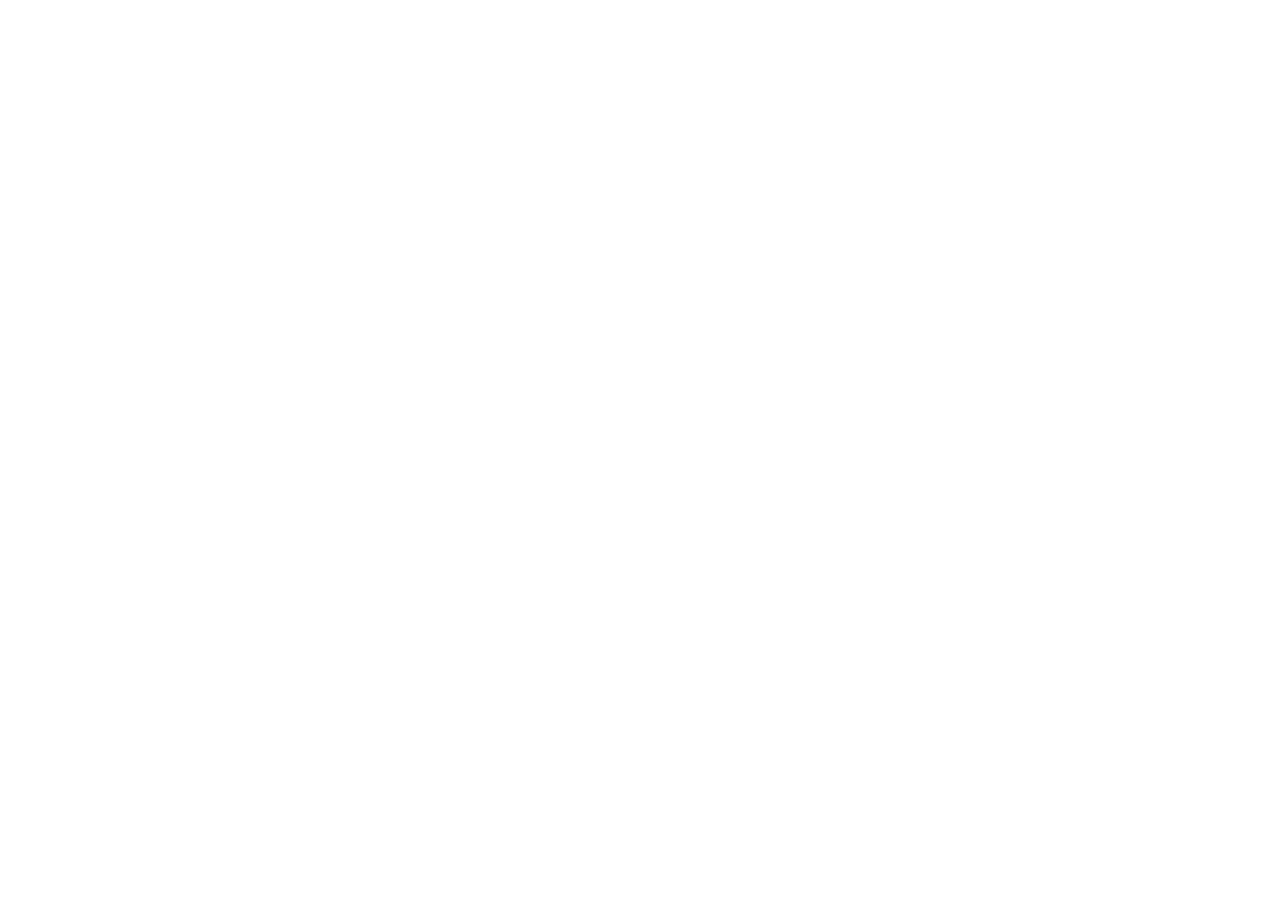
==== index.html @ 93b6d6fd "Basic file structure" ====
<!DOCTYPE html>
<html lang="en">

<head>
    <!-- Required meta tags -->
    <meta charset="utf-8">
    <meta name="viewport" content="width=device-width, initial-scale=1, shrink-to-fit=no">
    <meta http-equiv="X-UA-Compatible" content="ie=edge">

    <!-- Bootstrap CSS -->
    <link rel="stylesheet" href="https://stackpath.bootstrapcdn.com/bootstrap/4.4.1/css/bootstrap.min.css"
        integrity="sha384-Vkoo8x4CGsO3+Hhxv8T/Q5PaXtkKtu6ug5TOeNV6gBiFeWPGFN9MuhOf23Q9Ifjh" crossorigin="anonymous">

    <!-- FontAwesome icons CSS -->
    <link rel="stylesheet" href="https://use.fontawesome.com/releases/v5.8.1/css/all.css"
        integrity="sha384-50oBUHEmvpQ+1lW4y57PTFmhCaXp0ML5d60M1M7uH2+nqUivzIebhndOJK28anvf" crossorigin="anonymous" />

    <!-- Google fonts CSS -->
    <link href="https://fonts.googleapis.com/css?family=Open+Sans&display=swap" rel="stylesheet" />

    <!-- link to my CSS-->
    <link rel="stylesheet" type="text/css" href="style.css">

    <!-- link to animate css on this folder-->
    <link rel="stylesheet" type="text/css" href="animate.css">

    <!-- link to jQuery-->
    <script src="https://code.jquery.com/jquery-3.4.1.js"
        integrity="sha256-WpOohJOqMqqyKL9FccASB9O0KwACQJpFTUBLTYOVvVU=" crossorigin="anonymous"></script>

    <title>Document Title</title>
</head>

<body>



    <!-- link to my javascript-->
    <script type="text/javascript" src="data.js"></script>
    <script type="text/javascript" src="mainjs.js">
    </script>

</body>

</html>
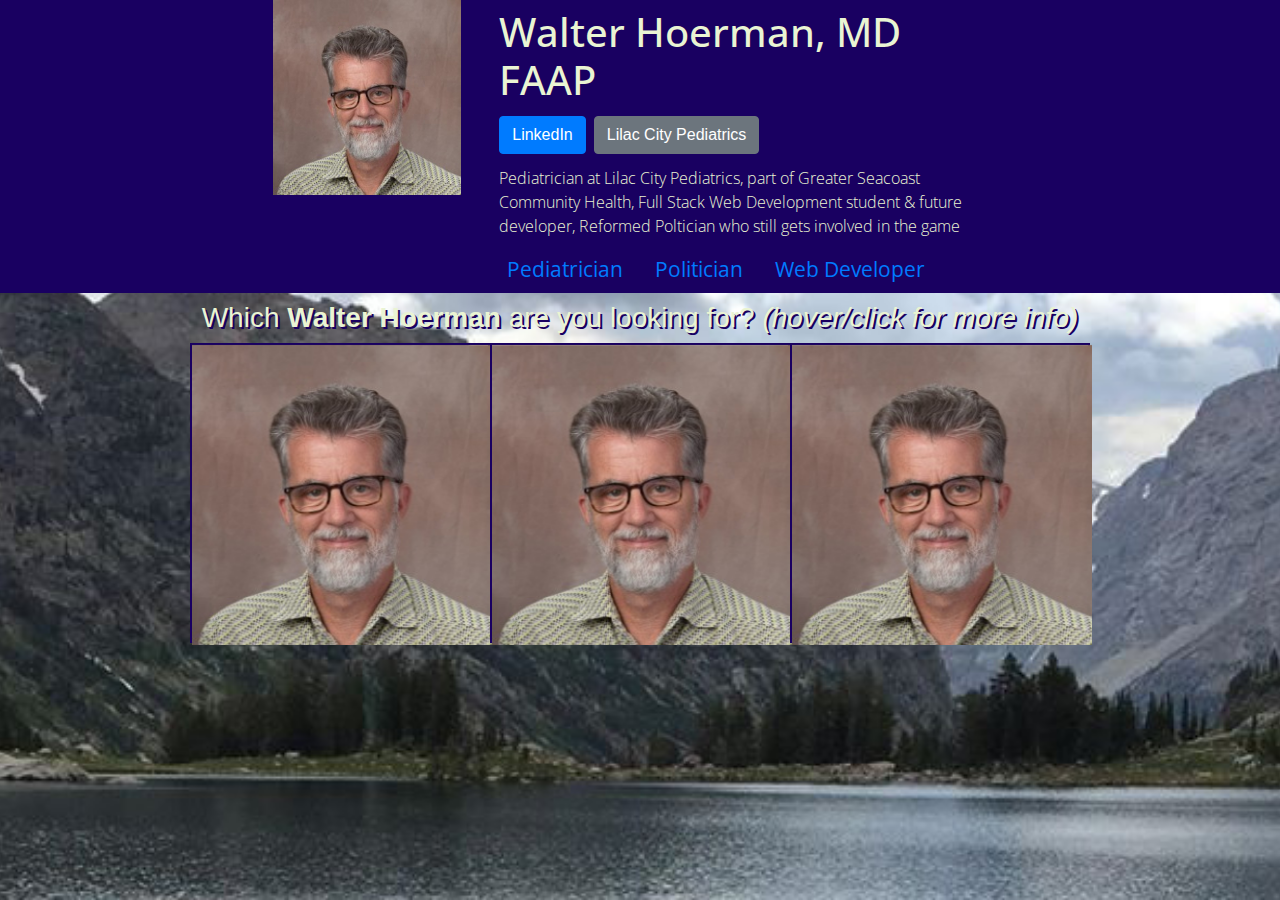
==== commit d7464ee5: "format and adding pages" ====
--- a/index.html
+++ b/index.html
@@ -33,6 +33,83 @@
 
 <body>
 
+    <div class="container-fluid header">
+        <div class="row justify-content-center">
+            <div class=" col-sm-3 col-md-2">
+                <img src="./assets/images/Headshot.jpg" class="img-fluid headshot" alt="Walter Hoerman Image">
+            </div>
+            <div class="col-md-5">
+                <h1 class="nameHeader m-2">Walter Hoerman, MD FAAP</h1>
+                <div class="row m-1">
+                    <a class="btn btn-primary fab fa-linkedin-in m-1"
+                        href="https://www.linkedin.com/in/walter-hoerman-b086459/" role="button"> LinkedIn</a>
+                    <a class="btn btn-secondary fas fa-user-md  m-1" href="http://www.lilaccity.com/" role="button">
+                        Lilac City Pediatrics</a>
+                </div>
+                <p class="lead m-2">Pediatrician at Lilac City Pediatrics, part of Greater Seacoast Community Health,
+                    Full Stack Web Development student & future developer, Reformed Poltician who still gets involved in the game
+                </p>
+                <ul class="nav">
+                    <li class="nav-item menu">
+                        <a class="nav-link" href="./pediatrician.html">Pediatrician</a>
+                    </li>
+                    <li class="nav-item menu">
+                        <a class="nav-link" href="./politics.html">Politician</a>
+                    </li>
+                    <li class="nav-item menu">
+                        <a class="nav-link" href="./portfolio.html">Web Developer</a>
+                    </li>
+                </ul>
+            </div>
+        </div>
+    </div>
+    <div>
+        <h3 class="choiceHeader text-center m-2">Which <strong>Walter Hoerman</strong> are you looking for? <em>(hover/click for more info)</em></h3>
+    </div>
+<div class = "row justify-content-center">
+    <div class="flip-card">
+        <div class="flip-card-inner">
+          <div class="flip-card-front">
+            <img src="./assets/images/Headshot.jpg" alt="Avatar" style="width:300px;height:300px;">
+          </div>
+          <div class="flip-card-back">
+            <h2>Pediatrician</h2>
+            <p>A pediatrician in Rochester for over three decades,Walter Hoerman MD formed Lilac City Pediatrics, a small group private practice, in 1996. In 2018, LCP merged with Greater Seacoast Community Health to become a non-profit FQHC.</p>
+            <div class="row justify-content-center">
+              <a class="btn btn-warning" href="./pediatrician.html" role="button">Click here for more info</a>
+            </div>
+            
+          </div>
+        </div>
+      </div>      
+    <div class="flip-card">
+        <div class="flip-card-inner">
+          <div class="flip-card-front">
+            <img src="./assets/images/Headshot.jpg" alt="Avatar" style="width:300px;height:300px;">
+          </div>
+          <div class="flip-card-back">
+            <h2>Politician</h2>
+            <p>Involved in politics for over 30 years, including serving as May of Rochester, NH 200-2002. He has been chair of the Rochester Democratic Committee and served on several candidate committees, both loca and national.</p>
+            <div class="row justify-content-center">
+              <a class="btn btn-warning" href="./politics.html.html" role="button">Click here for more info</a>
+          </div>
+        </div>
+      </div>  
+    </div>    
+    <div class="flip-card">
+        <div class="flip-card-inner">
+          <div class="flip-card-front">
+            <img src="./assets/images/Headshot.jpg" alt="Avatar" style="width:300px;height:300px;">
+          </div>
+          <div class="flip-card-back">
+            <h2>Web Developer</h2>
+            <p>In 2020, Walter Hoerman embarked on developing a new career, after 3 decades as a doctor. Always having an interest in computers, the Full Stack Web Development Bootcamp at UNH is the perfect palce to start.</p>
+            <a class="btn btn-warning" href="./portfolio.html.html" role="button">Click here for more info</a>
+          </div>
+          </div>
+        </div>
+      </div>
+    </div>
 
 
     <!-- link to my javascript-->
--- a/style.css
+++ b/style.css
@@ -0,0 +1,85 @@
+body {
+  background: url("./assets/images/tetons.jpg") no-repeat center center fixed;
+  -webkit-background-size: cover;
+  -moz-background-size: cover;
+  background-size: cover;
+  -o-background-size: cover;
+  flex: content;
+}
+
+.header{
+    background-color:#190061;
+    padding: 0em;
+    margin: 0em;
+}
+
+.nameHeader {
+    font-family: Roboto, Open Sans;
+    color: #EAF4D3;
+}
+
+.lead {
+    font-family: Roboto, Open Sans;
+    color: #EAF4D3;
+    font-size: 1em;
+}
+
+.headshot {
+    margin: 0em;
+    padding-right: 1em;
+    padding: 0em;
+}
+
+.choiceHeader {
+    color: #EAF4D3;
+    text-shadow: 2px 2px #190061;
+}
+
+.menu {
+    font-family: Roboto, Open Sans;
+    font-size: 1.3em;
+    color: #EAF4D3;
+}
+
+
+/* The flip card container*/
+.flip-card {
+    background-color: transparent;
+    width: 300px;
+    height: 300px;
+    border: 2px solid #190061;
+    perspective: 1000px; /* allows the the 3D effect */
+  }
+  
+  /* This container is needed to position the front and back side */
+  .flip-card-inner {
+    position: relative;
+    width: 100%;
+    height: 100%;
+    text-align: center;
+    transition: transform 0.8s;
+    transform-style: preserve-3d;
+  }
+  
+  /*horizontal flip when mouse over the flip box container */
+  .flip-card:hover .flip-card-inner {
+    transform: rotateY(180deg);
+  }
+  
+  /* Position the front and back side */
+  .flip-card-front, .flip-card-back {
+    position: absolute;
+    width: 100%;
+    height: 100%;
+    -webkit-backface-visibility: hidden;
+    backface-visibility: hidden;
+  }
+  
+  
+  /* back of the card */
+  .flip-card-back {
+    background-color: #190061;
+    color: #EAF4D3;
+    transform: rotateY(180deg);
+  }
+  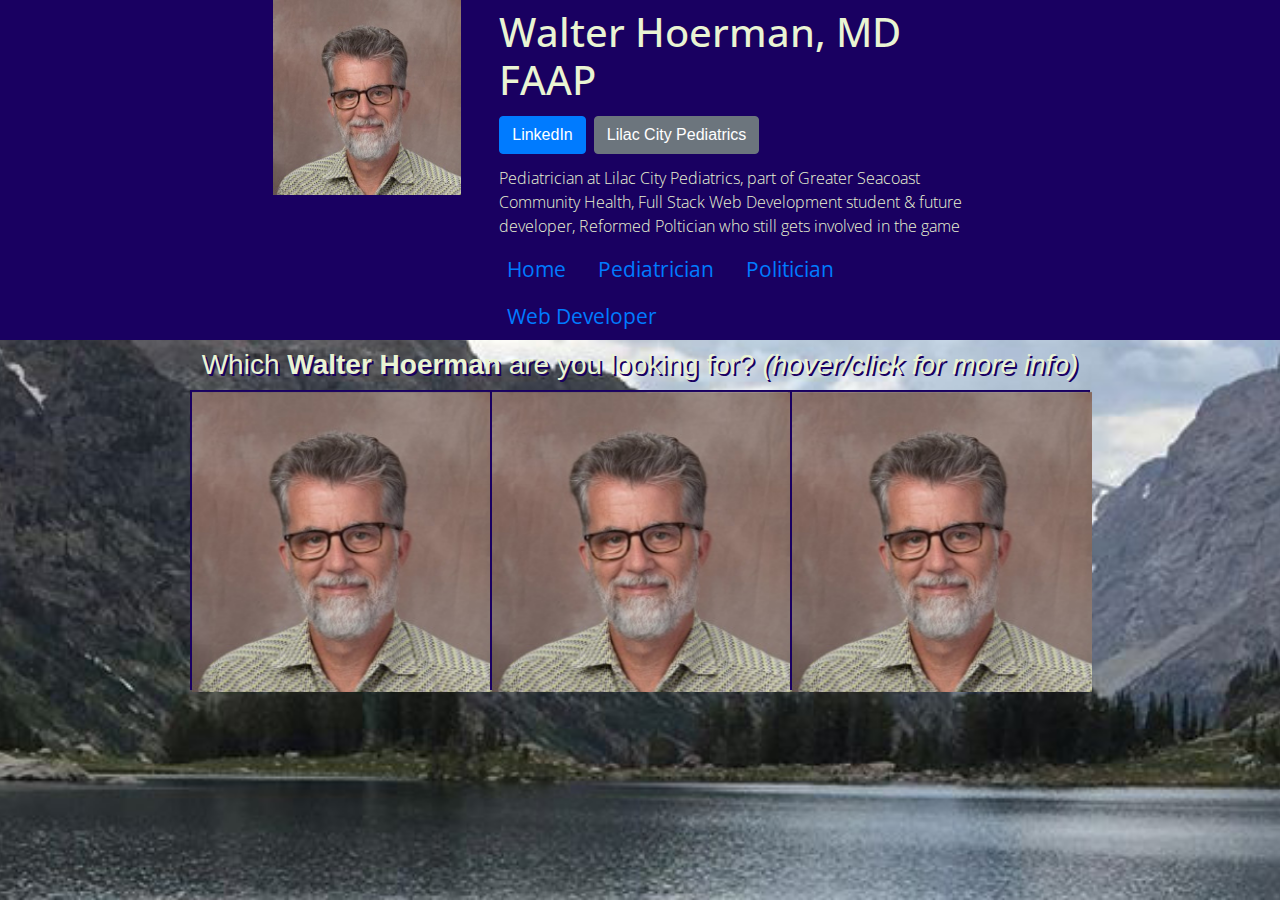
==== commit 665ac124: "Updating menus" ====
--- a/index.html
+++ b/index.html
@@ -2,120 +2,130 @@
 <html lang="en">
 
 <head>
-    <!-- Required meta tags -->
-    <meta charset="utf-8">
-    <meta name="viewport" content="width=device-width, initial-scale=1, shrink-to-fit=no">
-    <meta http-equiv="X-UA-Compatible" content="ie=edge">
+  <!-- Required meta tags -->
+  <meta charset="utf-8">
+  <meta name="viewport" content="width=device-width, initial-scale=1, shrink-to-fit=no">
+  <meta http-equiv="X-UA-Compatible" content="ie=edge">
 
-    <!-- Bootstrap CSS -->
-    <link rel="stylesheet" href="https://stackpath.bootstrapcdn.com/bootstrap/4.4.1/css/bootstrap.min.css"
-        integrity="sha384-Vkoo8x4CGsO3+Hhxv8T/Q5PaXtkKtu6ug5TOeNV6gBiFeWPGFN9MuhOf23Q9Ifjh" crossorigin="anonymous">
+  <!-- Bootstrap CSS -->
+  <link rel="stylesheet" href="https://stackpath.bootstrapcdn.com/bootstrap/4.4.1/css/bootstrap.min.css"
+    integrity="sha384-Vkoo8x4CGsO3+Hhxv8T/Q5PaXtkKtu6ug5TOeNV6gBiFeWPGFN9MuhOf23Q9Ifjh" crossorigin="anonymous">
 
-    <!-- FontAwesome icons CSS -->
-    <link rel="stylesheet" href="https://use.fontawesome.com/releases/v5.8.1/css/all.css"
-        integrity="sha384-50oBUHEmvpQ+1lW4y57PTFmhCaXp0ML5d60M1M7uH2+nqUivzIebhndOJK28anvf" crossorigin="anonymous" />
+  <!-- FontAwesome icons CSS -->
+  <link rel="stylesheet" href="https://use.fontawesome.com/releases/v5.8.1/css/all.css"
+    integrity="sha384-50oBUHEmvpQ+1lW4y57PTFmhCaXp0ML5d60M1M7uH2+nqUivzIebhndOJK28anvf" crossorigin="anonymous" />
 
-    <!-- Google fonts CSS -->
-    <link href="https://fonts.googleapis.com/css?family=Open+Sans&display=swap" rel="stylesheet" />
+  <!-- Google fonts CSS -->
+  <link href="https://fonts.googleapis.com/css?family=Open+Sans&display=swap" rel="stylesheet" />
 
-    <!-- link to my CSS-->
-    <link rel="stylesheet" type="text/css" href="style.css">
+  <!-- link to my CSS-->
+  <link rel="stylesheet" type="text/css" href="style.css">
 
-    <!-- link to animate css on this folder-->
-    <link rel="stylesheet" type="text/css" href="animate.css">
+  <!-- link to animate css on this folder-->
+  <link rel="stylesheet" type="text/css" href="animate.css">
 
-    <!-- link to jQuery-->
-    <script src="https://code.jquery.com/jquery-3.4.1.js"
-        integrity="sha256-WpOohJOqMqqyKL9FccASB9O0KwACQJpFTUBLTYOVvVU=" crossorigin="anonymous"></script>
+  <!-- link to jQuery-->
+  <script src="https://code.jquery.com/jquery-3.4.1.js" integrity="sha256-WpOohJOqMqqyKL9FccASB9O0KwACQJpFTUBLTYOVvVU="
+    crossorigin="anonymous"></script>
 
-    <title>Document Title</title>
+  <title>Walter Hoerman main page</title>
 </head>
 
 <body>
 
-    <div class="container-fluid header">
-        <div class="row justify-content-center">
-            <div class=" col-sm-3 col-md-2">
-                <img src="./assets/images/Headshot.jpg" class="img-fluid headshot" alt="Walter Hoerman Image">
-            </div>
-            <div class="col-md-5">
-                <h1 class="nameHeader m-2">Walter Hoerman, MD FAAP</h1>
-                <div class="row m-1">
-                    <a class="btn btn-primary fab fa-linkedin-in m-1"
-                        href="https://www.linkedin.com/in/walter-hoerman-b086459/" role="button"> LinkedIn</a>
-                    <a class="btn btn-secondary fas fa-user-md  m-1" href="http://www.lilaccity.com/" role="button">
-                        Lilac City Pediatrics</a>
-                </div>
-                <p class="lead m-2">Pediatrician at Lilac City Pediatrics, part of Greater Seacoast Community Health,
-                    Full Stack Web Development student & future developer, Reformed Poltician who still gets involved in the game
-                </p>
-                <ul class="nav">
-                    <li class="nav-item menu">
-                        <a class="nav-link" href="./pediatrician.html">Pediatrician</a>
-                    </li>
-                    <li class="nav-item menu">
-                        <a class="nav-link" href="./politics.html">Politician</a>
-                    </li>
-                    <li class="nav-item menu">
-                        <a class="nav-link" href="./portfolio.html">Web Developer</a>
-                    </li>
-                </ul>
-            </div>
+  <div class="container-fluid header">
+    <div class="row justify-content-center">
+      <div class=" col-sm-3 col-md-2">
+        <img src="./assets/images/Headshot.jpg" class="img-fluid headshot" alt="Walter Hoerman Image">
+      </div>
+      <div class="col-md-5">
+        <h1 class="nameHeader m-2">Walter Hoerman, MD FAAP</h1>
+        <div class="row m-1">
+          <a class="btn btn-primary fab fa-linkedin-in m-1" href="https://www.linkedin.com/in/walter-hoerman-b086459/"
+            role="button"> LinkedIn</a>
+          <a class="btn btn-secondary fas fa-user-md  m-1" href="http://www.lilaccity.com/" role="button">
+            Lilac City Pediatrics</a>
         </div>
+        <p class="lead m-2">Pediatrician at Lilac City Pediatrics, part of Greater Seacoast Community Health,
+          Full Stack Web Development student & future developer, Reformed Poltician who still gets involved in the game
+        </p>
+        <ul class="nav">
+          <li class="nav-item menu">
+            <a class="nav-link" href="./index.html">Home</a>
+        </li>
+          <li class="nav-item menu">
+            <a class="nav-link" href="./pediatrician.html">Pediatrician</a>
+          </li>
+          <li class="nav-item menu">
+            <a class="nav-link" href="./politics.html">Politician</a>
+          </li>
+          <li class="nav-item menu">
+            <a class="nav-link" href="./portfolio.html">Web Developer</a>
+          </li>
+        </ul>
+      </div>
     </div>
-    <div>
-        <h3 class="choiceHeader text-center m-2">Which <strong>Walter Hoerman</strong> are you looking for? <em>(hover/click for more info)</em></h3>
-    </div>
-<div class = "row justify-content-center">
+  </div>
+  <div>
+    <h3 class="choiceHeader text-center m-2">Which <strong>Walter Hoerman</strong> are you looking for? <em>(hover/click
+        for more info)</em></h3>
+  </div>
+  <div class="row justify-content-center">
     <div class="flip-card">
-        <div class="flip-card-inner">
-          <div class="flip-card-front">
-            <img src="./assets/images/Headshot.jpg" alt="Avatar" style="width:300px;height:300px;">
-          </div>
-          <div class="flip-card-back">
-            <h2>Pediatrician</h2>
-            <p>A pediatrician in Rochester for over three decades,Walter Hoerman MD formed Lilac City Pediatrics, a small group private practice, in 1996. In 2018, LCP merged with Greater Seacoast Community Health to become a non-profit FQHC.</p>
-            <div class="row justify-content-center">
-              <a class="btn btn-warning" href="./pediatrician.html" role="button">Click here for more info</a>
-            </div>
-            
-          </div>
+      <div class="flip-card-inner">
+        <div class="flip-card-front">
+          <img src="./assets/images/Headshot.jpg" alt="Avatar" style="width:300px;height:300px;">
         </div>
-      </div>      
-    <div class="flip-card">
-        <div class="flip-card-inner">
-          <div class="flip-card-front">
-            <img src="./assets/images/Headshot.jpg" alt="Avatar" style="width:300px;height:300px;">
-          </div>
-          <div class="flip-card-back">
-            <h2>Politician</h2>
-            <p>Involved in politics for over 30 years, including serving as May of Rochester, NH 200-2002. He has been chair of the Rochester Democratic Committee and served on several candidate committees, both loca and national.</p>
-            <div class="row justify-content-center">
-              <a class="btn btn-warning" href="./politics.html.html" role="button">Click here for more info</a>
-          </div>
-        </div>
-      </div>  
-    </div>    
-    <div class="flip-card">
-        <div class="flip-card-inner">
-          <div class="flip-card-front">
-            <img src="./assets/images/Headshot.jpg" alt="Avatar" style="width:300px;height:300px;">
-          </div>
-          <div class="flip-card-back">
-            <h2>Web Developer</h2>
-            <p>In 2020, Walter Hoerman embarked on developing a new career, after 3 decades as a doctor. Always having an interest in computers, the Full Stack Web Development Bootcamp at UNH is the perfect palce to start.</p>
-            <a class="btn btn-warning" href="./portfolio.html.html" role="button">Click here for more info</a>
-          </div>
+        <div class="flip-card-back">
+          <h2>Pediatrician</h2>
+          <p>A pediatrician in Rochester for over three decades,Walter Hoerman MD formed Lilac City Pediatrics, a small
+            group private practice, in 1996. In 2018, LCP merged with Greater Seacoast Community Health to become a
+            non-profit FQHC.</p>
+          <div class="row justify-content-center">
+            <a class="btn btn-warning" href="./pediatrician.html" role="button">Click here for more info</a>
           </div>
         </div>
       </div>
     </div>
+    <div class="flip-card">
+      <div class="flip-card-inner">
+        <div class="flip-card-front">
+          <img src="./assets/images/Headshot.jpg" alt="Avatar" style="width:300px;height:300px;">
+        </div>
+        <div class="flip-card-back">
+          <h2>Politician</h2>
+          <p>Involved in politics for over 30 years, even serving as Mayor of Rochester, NH 2000-2002. He has been
+            chair of the Rochester Democratic Committee and served on several candidate steering committees, both local and
+            national levels.</p>
+          <div class="row justify-content-center">
+            <a class="btn btn-warning" href="./politics.html" role="button">Click here for more info</a>
+          </div>
+        </div>
+      </div>
+    </div>
+    <div class="flip-card">
+      <div class="flip-card-inner">
+        <div class="flip-card-front">
+          <img src="./assets/images/Headshot.jpg" alt="Avatar" style="width:300px;height:300px;">
+        </div>
+        <div class="flip-card-back">
+          <h2>Web Developer</h2>
+          <p>In 2020, Walter Hoerman embarked on developing a new career, after 3 decades as a doctor. Always having an
+            interest in computers, the Full Stack Web Development Bootcamp at UNH was the perfect place to start.</p>
+          <div class="row justify-content-center">
+            <a class="btn btn-warning" href="./portfolio.html" role="button">Click here for more info</a>
+          </div>
+        </div>
+      </div>
+    </div>
+  </div>
+  
 
 
-    <!-- link to my javascript-->
-    <script type="text/javascript" src="data.js"></script>
-    <script type="text/javascript" src="mainjs.js">
-    </script>
+  <!-- link to my javascript-->
+  <script type="text/javascript" src="data.js"></script>
+  <script type="text/javascript" src="mainjs.js">
+  </script>
 
 </body>
 
--- a/style.css
+++ b/style.css
@@ -47,7 +47,7 @@
     background-color: transparent;
     width: 300px;
     height: 300px;
-    border: 2px solid #190061;
+    border: 2px solid #190061; /* border to make sure the cards are ligned up */
     perspective: 1000px; /* allows the the 3D effect */
   }
   
@@ -78,6 +78,8 @@
   
   /* back of the card */
   .flip-card-back {
+    padding: 1em;
+    text-align: center;
     background-color: #190061;
     color: #EAF4D3;
     transform: rotateY(180deg);
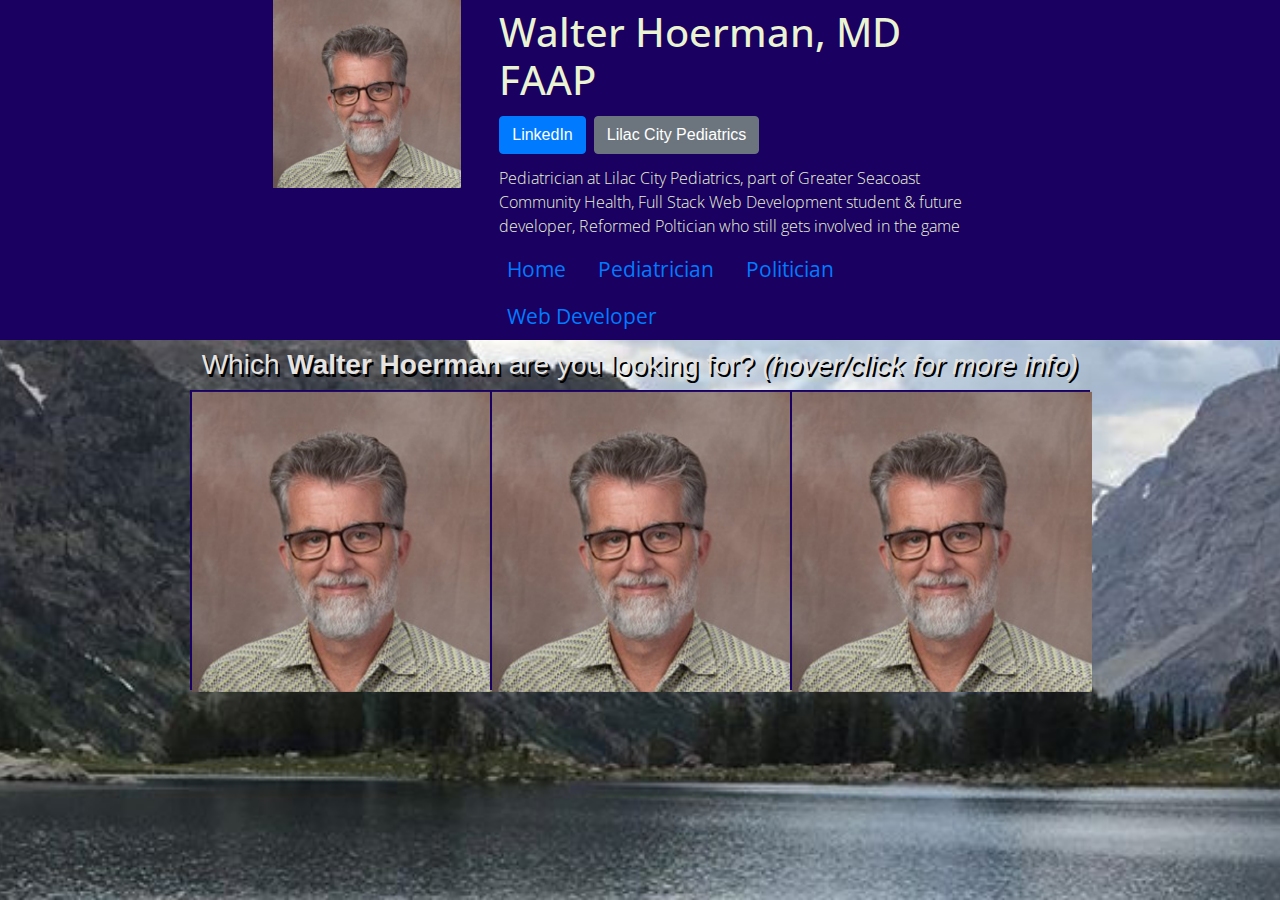
==== commit 6b3c842d: "finishing pediatrician page" ====
--- a/index.html
+++ b/index.html
@@ -52,7 +52,7 @@
         <ul class="nav">
           <li class="nav-item menu">
             <a class="nav-link" href="./index.html">Home</a>
-        </li>
+          </li>
           <li class="nav-item menu">
             <a class="nav-link" href="./pediatrician.html">Pediatrician</a>
           </li>
@@ -95,7 +95,8 @@
         <div class="flip-card-back">
           <h2>Politician</h2>
           <p>Involved in politics for over 30 years, even serving as Mayor of Rochester, NH 2000-2002. He has been
-            chair of the Rochester Democratic Committee and served on several candidate steering committees, both local and
+            chair of the Rochester Democratic Committee and served on several candidate steering committees, both local
+            and
             national levels.</p>
           <div class="row justify-content-center">
             <a class="btn btn-warning" href="./politics.html" role="button">Click here for more info</a>
@@ -119,11 +120,10 @@
       </div>
     </div>
   </div>
-  
+
 
 
   <!-- link to my javascript-->
-  <script type="text/javascript" src="data.js"></script>
   <script type="text/javascript" src="mainjs.js">
   </script>
 
--- a/style.css
+++ b/style.css
@@ -7,81 +7,92 @@
   flex: content;
 }
 
-.header{
-    background-color:#190061;
-    padding: 0em;
-    margin: 0em;
+.header {
+  background-color: #190061;
+  padding: 0em;
+  margin: 0em;
 }
 
 .nameHeader {
-    font-family: Roboto, Open Sans;
-    color: #EAF4D3;
+  font-family: Roboto, Open Sans;
+  color: #EAF4D3;
 }
 
 .lead {
-    font-family: Roboto, Open Sans;
-    color: #EAF4D3;
-    font-size: 1em;
+  font-family: Roboto, Open Sans;
+  color: #EAF4D3;
+  font-size: 1em;
 }
 
 .headshot {
-    margin: 0em;
-    padding-right: 1em;
-    padding: 0em;
+  margin: 0em;
+  padding-right: 1em;
+  padding: 0em;
 }
 
 .choiceHeader {
-    color: #EAF4D3;
-    text-shadow: 2px 2px #190061;
+  color: #e5e4e2;
+  text-shadow: 2px 3px #000000;
 }
 
 .menu {
-    font-family: Roboto, Open Sans;
-    font-size: 1.3em;
-    color: #EAF4D3;
+  font-family: Roboto, Open Sans;
+  font-size: 1.3em;
+  color: #EAF4D3;
+}
+
+.infoDiv {
+  background-color: #00000055;
+}
+
+.opening {
+  font-size: 1.2em;
+}
+
+/* Flip cards for the index page */
+
+/* The flip card container*/
+.flip-card {
+  background-color: transparent;
+  width: 300px;
+  height: 300px;
+  border: 2px solid #190061;
+  /* border to make sure the cards are ligned up */
+  perspective: 1000px;
+  /* allows the the 3D effect */
+}
+
+/* This container is needed to position the front and back side */
+.flip-card-inner {
+  position: relative;
+  width: 100%;
+  height: 100%;
+  text-align: center;
+  transition: transform 0.8s;
+  transform-style: preserve-3d;
+}
+
+/*horizontal flip when mouse over the flip box container */
+.flip-card:hover .flip-card-inner {
+  transform: rotateY(180deg);
+}
+
+/* Position the front and back side */
+.flip-card-front,
+.flip-card-back {
+  position: absolute;
+  width: 100%;
+  height: 100%;
+  -webkit-backface-visibility: hidden;
+  backface-visibility: hidden;
 }
 
 
-/* The flip card container*/
-.flip-card {
-    background-color: transparent;
-    width: 300px;
-    height: 300px;
-    border: 2px solid #190061; /* border to make sure the cards are ligned up */
-    perspective: 1000px; /* allows the the 3D effect */
-  }
-  
-  /* This container is needed to position the front and back side */
-  .flip-card-inner {
-    position: relative;
-    width: 100%;
-    height: 100%;
-    text-align: center;
-    transition: transform 0.8s;
-    transform-style: preserve-3d;
-  }
-  
-  /*horizontal flip when mouse over the flip box container */
-  .flip-card:hover .flip-card-inner {
-    transform: rotateY(180deg);
-  }
-  
-  /* Position the front and back side */
-  .flip-card-front, .flip-card-back {
-    position: absolute;
-    width: 100%;
-    height: 100%;
-    -webkit-backface-visibility: hidden;
-    backface-visibility: hidden;
-  }
-  
-  
-  /* back of the card */
-  .flip-card-back {
-    padding: 1em;
-    text-align: center;
-    background-color: #190061;
-    color: #EAF4D3;
-    transform: rotateY(180deg);
-  }
-  +/* back of the card */
+.flip-card-back {
+  padding: 1em;
+  text-align: center;
+  background-color: #190061;
+  color: #EAF4D3;
+  transform: rotateY(180deg);
+}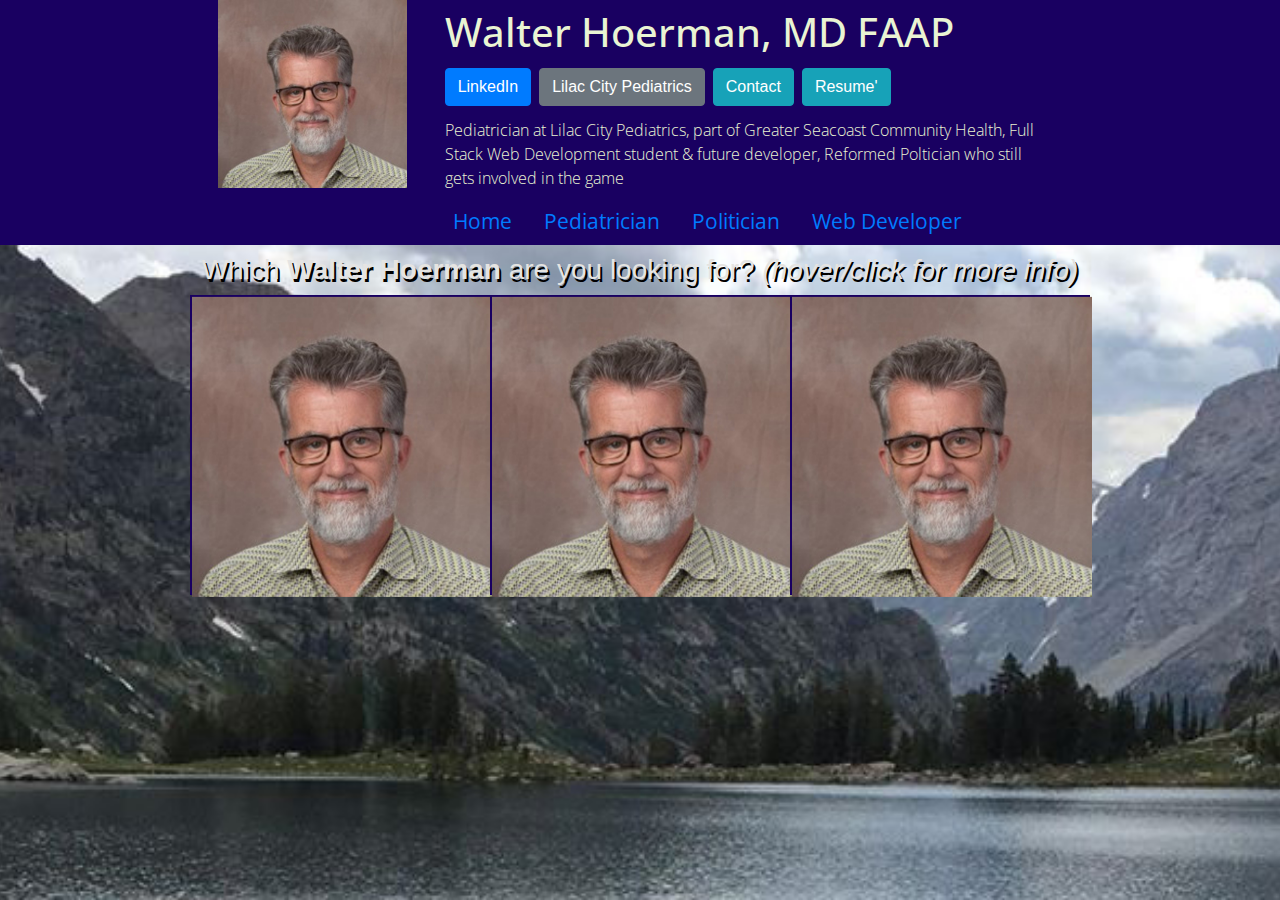
==== commit 33e60fbe: "fixing formats and adding contact page" ====
--- a/index.html
+++ b/index.html
@@ -38,13 +38,17 @@
       <div class=" col-sm-3 col-md-2">
         <img src="./assets/images/Headshot.jpg" class="img-fluid headshot" alt="Walter Hoerman Image">
       </div>
-      <div class="col-md-5">
+      <div class="col-md-6">
         <h1 class="nameHeader m-2">Walter Hoerman, MD FAAP</h1>
         <div class="row m-1">
           <a class="btn btn-primary fab fa-linkedin-in m-1" href="https://www.linkedin.com/in/walter-hoerman-b086459/"
             role="button"> LinkedIn</a>
           <a class="btn btn-secondary fas fa-user-md  m-1" href="http://www.lilaccity.com/" role="button">
             Lilac City Pediatrics</a>
+            <a class="btn btn-info fas fa-envelope-square m-1" href="./contact.html" role="button">
+              Contact</a>
+              <a class="btn btn-info far fa-paper-plane m-1" href="https://drive.google.com/file/d/1gEQ4M6uC7mDpmKqLhFy2MzM6owCXuCep/view?usp=sharing" role="button">
+                Resume'</a>
         </div>
         <p class="lead m-2">Pediatrician at Lilac City Pediatrics, part of Greater Seacoast Community Health,
           Full Stack Web Development student & future developer, Reformed Poltician who still gets involved in the game
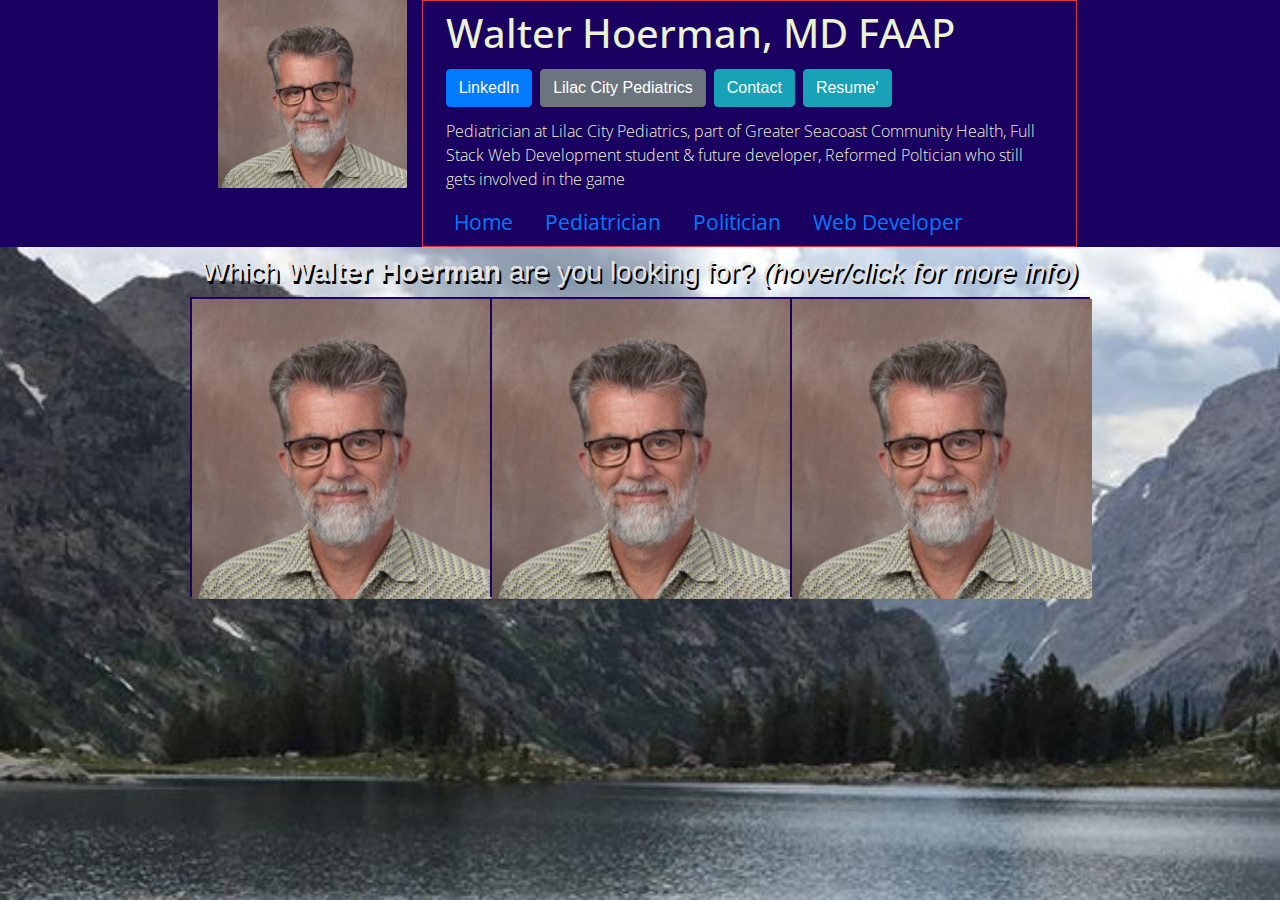
==== commit 4e776968: "added new cards" ====
--- a/index.html
+++ b/index.html
@@ -38,7 +38,7 @@
       <div class=" col-sm-3 col-md-2">
         <img src="./assets/images/Headshot.jpg" class="img-fluid headshot" alt="Walter Hoerman Image">
       </div>
-      <div class="col-md-6">
+      <div class="border border-danger col-md-6">
         <h1 class="nameHeader m-2">Walter Hoerman, MD FAAP</h1>
         <div class="row m-1">
           <a class="btn btn-primary fab fa-linkedin-in m-1" href="https://www.linkedin.com/in/walter-hoerman-b086459/"
